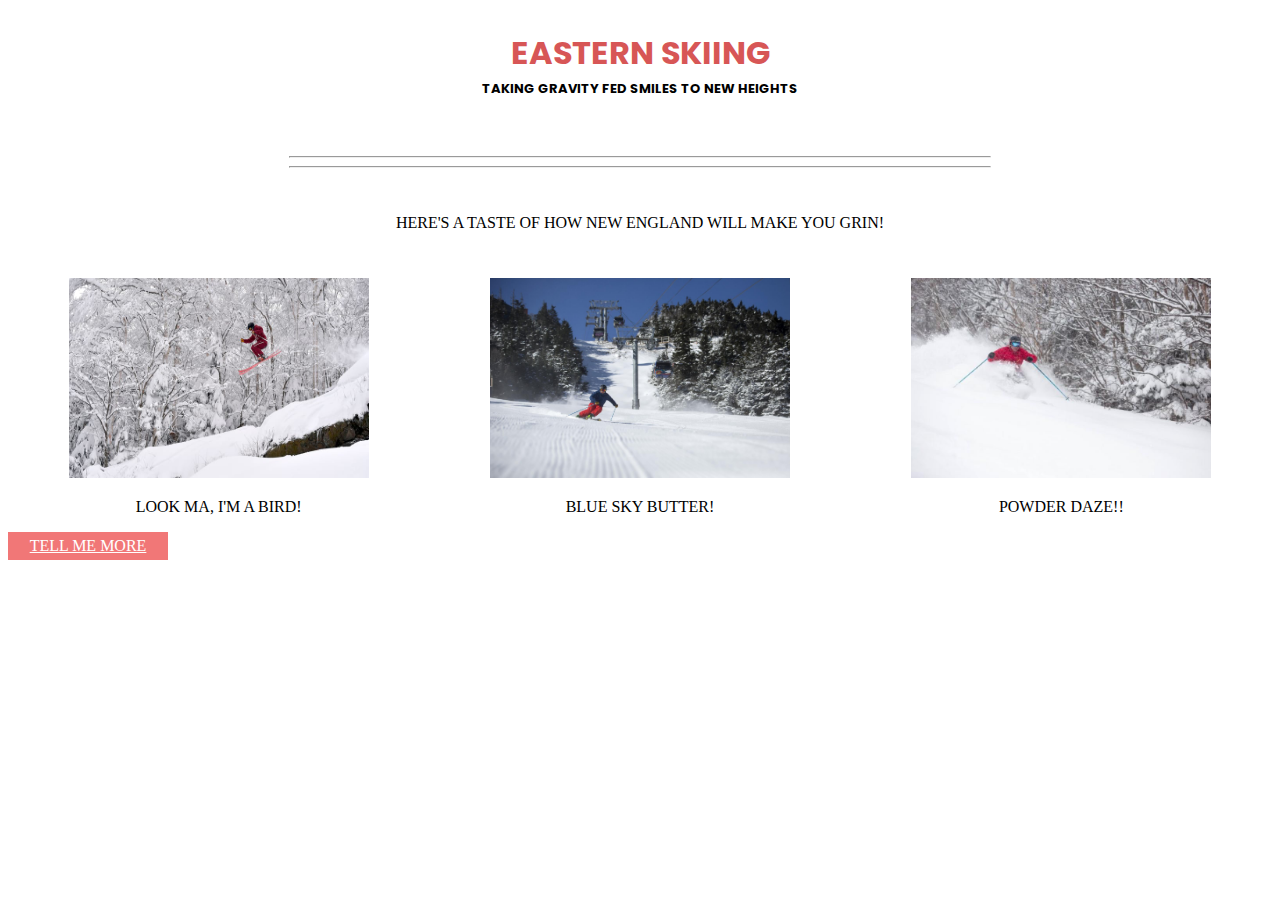
==== index.html @ cb7becd0 "adding html, image, and css files" ====
<!DOCTYPE html>
<html lang="en">

<link href="https://fonts.googleapis.com/css2?family=Poppins:wght@500&display=swap" rel="stylesheet">

<style>
    @import 'index.css';
</style>

<head>
    <meta charset="UTF-8">
    <meta name="viewport" content="width=<device-width>, initial-scale=1.0">
    <meta http-equiv="X-UA-Compatible" content="ie=edge">
    <title>Document</title>
</head>

<body>
    <div class="container">
        <div id="top">
            <h1>Eastern Skiing</h1>
            <h2>Taking gravity fed smiles to new heights</h2>
        </div>
        <hr>
        <hr>
        <p id="teaser">Here's a taste of how New England will make you grin!</p>
        <div id="images">
            <div>
                <img src="./madriver.jpg" alt="Cliff Jump Pic" />
                <p>look ma, i'm a bird!</p>
            </div>
            <div>
                <img src="blueskyday.jpg" alt="Powder day Pic" />
                <p>blue sky butter!</p>
            </div>
            <div>
                <img src="./powderdaze.jpg" alt="Powder day Pic" />
                <p>powder daze!!</p>
            </div>
        </div>
        <div>
        <a class="boxed" href="www.killington.com">tell me more</a>
        </div>
    </div>
</body>

</html>
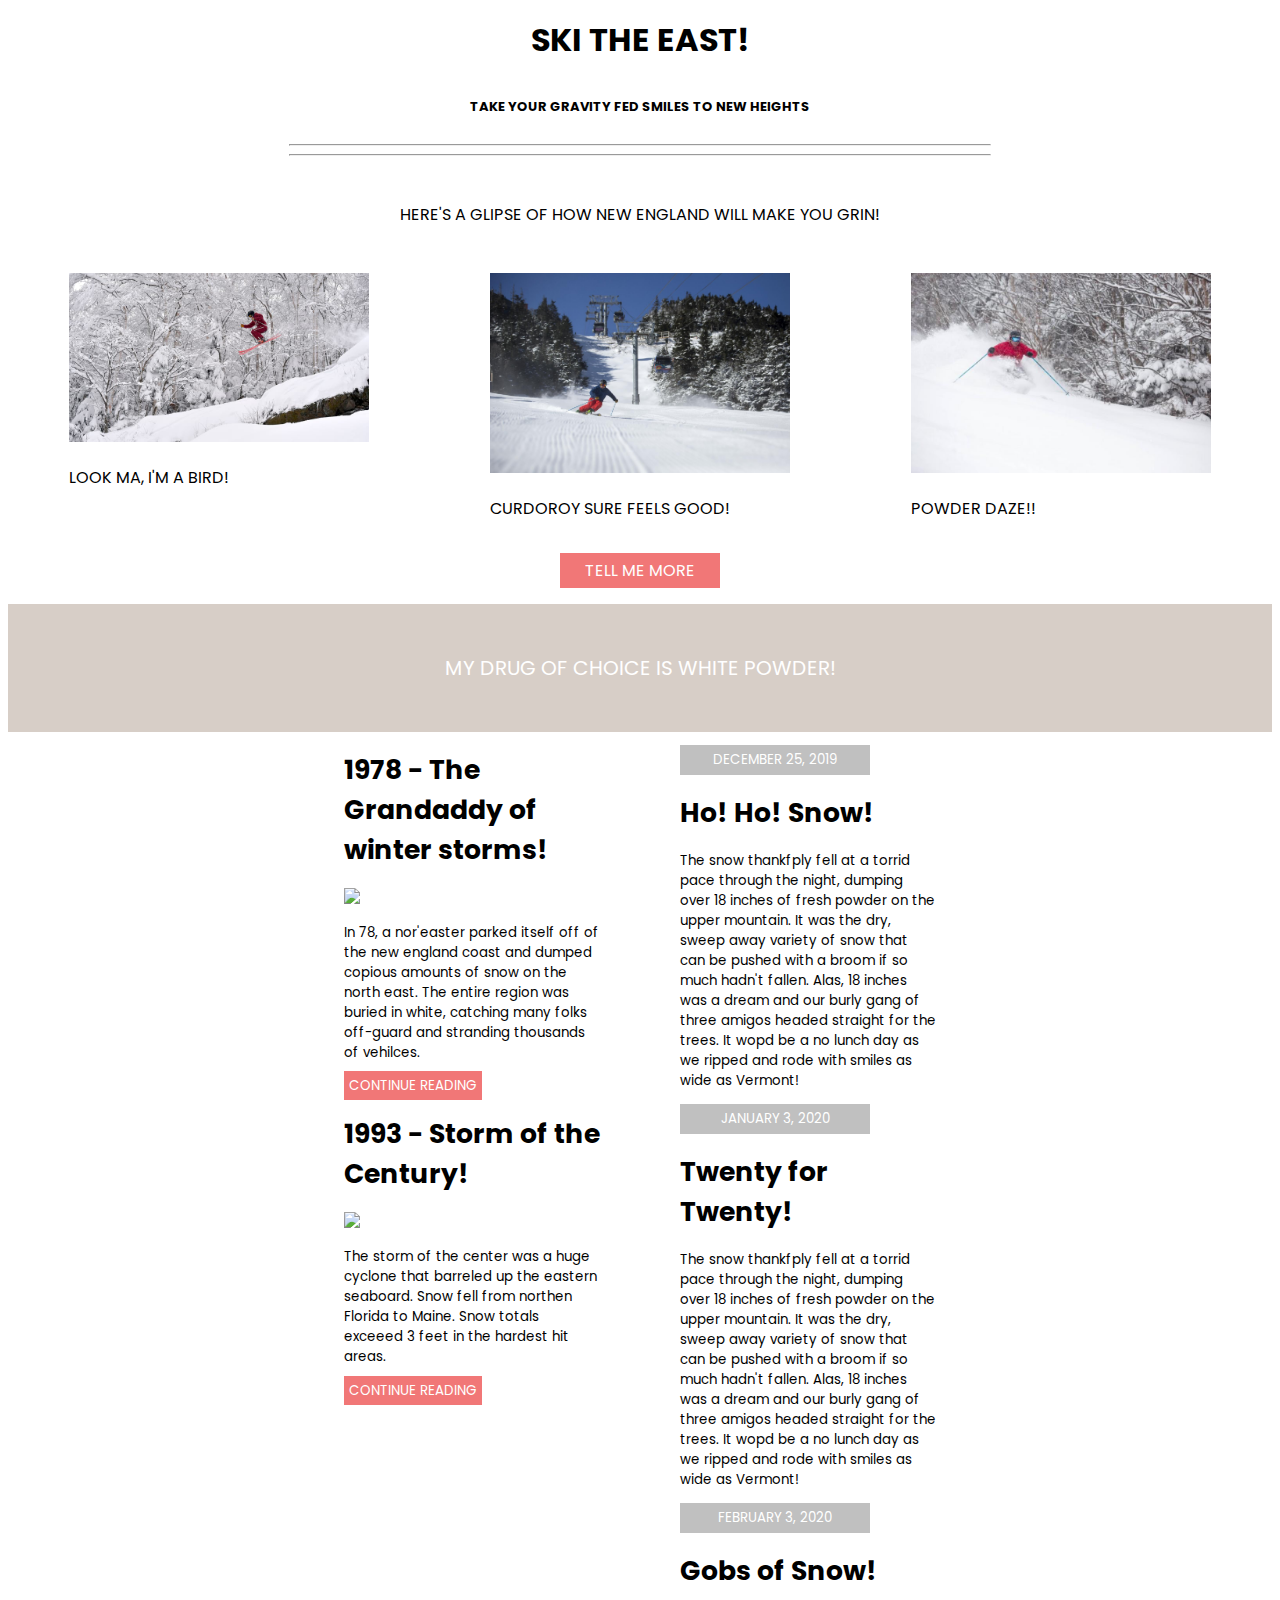
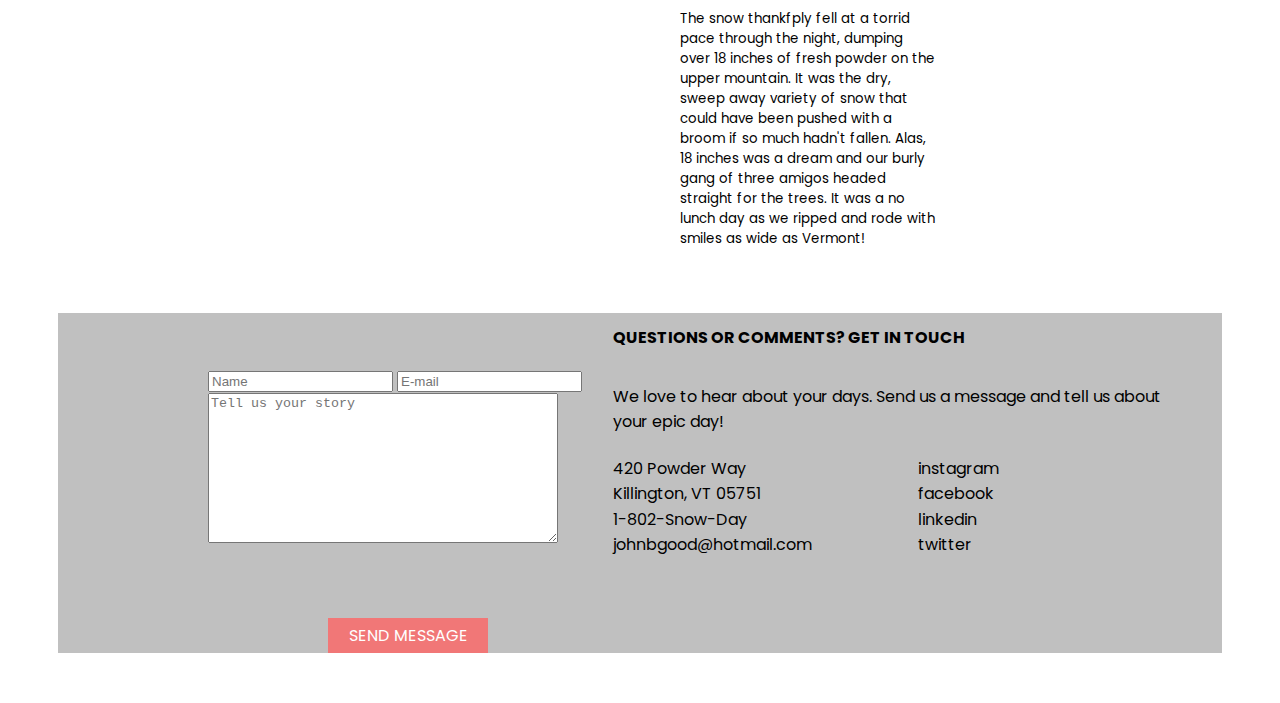
==== commit 5725165d: "fairly complete home page" ====
--- a/index.html
+++ b/index.html
@@ -4,7 +4,7 @@
 <link href="https://fonts.googleapis.com/css2?family=Poppins:wght@500&display=swap" rel="stylesheet">
 
 <style>
-    @import 'index.css';
+    @import 'project3.css';
 </style>
 
 <head>
@@ -15,32 +15,103 @@
 </head>
 
 <body>
-    <div class="container">
-        <div id="top">
-            <h1>Eastern Skiing</h1>
-            <h2>Taking gravity fed smiles to new heights</h2>
-        </div>
-        <hr>
-        <hr>
-        <p id="teaser">Here's a taste of how New England will make you grin!</p>
-        <div id="images">
-            <div>
-                <img src="./madriver.jpg" alt="Cliff Jump Pic" />
-                <p>look ma, i'm a bird!</p>
-            </div>
-            <div>
-                <img src="blueskyday.jpg" alt="Powder day Pic" />
-                <p>blue sky butter!</p>
-            </div>
-            <div>
-                <img src="./powderdaze.jpg" alt="Powder day Pic" />
-                <p>powder daze!!</p>
-            </div>
+    <div class="banner">
+        <h1>Ski the East!</h1>
+        <h2>Take your gravity fed smiles to new heights<h2>
+    </div>
+    <hr>
+    <hr>
+    <p class="sub-banner">Here's a glipse of how New England will make you grin!</p>
+    <div class="image-pane">
+        <div>
+            <img src="./madriver.jpg" alt="Cliff Jump Pic" />
+            <p>look ma, i'm a bird!</p>
         </div>
         <div>
-        <a class="boxed" href="www.killington.com">tell me more</a>
+            <img src="blueskyday.jpg" alt="Powder day Pic" />
+            <p>Curdoroy sure feels good!</p>
+        </div>
+        <div>
+            <img src="./powderdaze.jpg" alt="Powder day Pic" />
+            <p>powder daze!!</p>
         </div>
     </div>
-</body>
+
+    <p class="action-button">
+        <a class="action-button" href="www.killington.com">tell me more</a>
+    </p>
+
+    <div class="section-quote">
+        <p id="powder-quote">My drug of choice is white powder!</p>
+    </div>
+
+    <div class="content-wrapper">
+        <div class="article-content">
+            <h1>1978 - The Grandaddy of winter storms!</h1>
+            <img src="./blizzard78.jpg">
+            <p>In 78, a nor'easter parked itself off of the new england coast and dumped copious amounts of snow on the
+                north east. The entire region was buried in white, catching many folks off-guard and stranding thousands
+                of vehilces.</p>
+            <a class="action-button" href="www.sugarbush.com">continue reading</a>
+            <h1>1993 - Storm of the Century!</h1>
+            <img src="./stormofcentury.jpg">
+            <p>The storm of the center was a huge cyclone that barreled up the eastern seaboard. Snow fell from northen
+                Florida to Maine. Snow totals exceeed 3 feet in the hardest hit areas.</p>
+            <a class="action-button" href="www.sugarbush.com">continue reading</a>
+        </div>
+
+        <div class="blog-content">
+            <p class="date-box">December 25, 2019</p>
+            <h1>Ho! Ho! Snow!</h1>
+            <p>The snow thankfply fell at a torrid pace through the night, dumping over 18 inches of
+                fresh powder on the upper mountain. It was the dry, sweep away variety of snow that can be pushed
+                with a broom if
+                so much hadn't fallen. Alas, 18 inches was a dream and our burly gang of three amigos headed
+                straight for the trees. It wopd be a no lunch day as we ripped and rode with smiles as wide as
+                Vermont!
+            </p>
+            <p class="date-box">January 3, 2020</p>
+            <h1>Twenty for Twenty!</h1>
+            <p>The snow thankfply fell at a torrid pace through the night, dumping over 18 inches of
+                fresh powder on the upper mountain. It was the dry, sweep away variety of snow that can be pushed
+                with a broom if
+                so much hadn't fallen. Alas, 18 inches was a dream and our burly gang of three amigos headed
+                straight for the trees. It wopd be a no lunch day as we ripped and rode with smiles as wide as
+                Vermont!
+            </p>
+            <p class="date-box">February 3, 2020</p>
+            <h1>Gobs of Snow!</h1>
+            <p>The snow thankfply fell at a torrid pace through the night, dumping over 18 inches of
+                fresh powder on the upper mountain. It was the dry, sweep away variety of snow that could have been
+                pushed with a broom if so much hadn't fallen. Alas, 18 inches was a dream and our burly gang of three
+                amigos headed
+                straight for the trees. It was a no lunch day as we ripped and rode with smiles as wide as
+                Vermont!
+            </p>
+        </div>
+    </div>
+
+    <div id="contact-wrapper">
+        <p id="contact-heading">Questions or Comments? Get in Touch</p>
+        <form id="contact-form">
+            <input type="text" id="contact-name" name="user_name" placeholder="Name">
+            <input type="text" id="contact-email" name="user_email" placeholder="E-mail">
+            <textarea id="msg" name="contact-message" placeholder="Tell us your story"></textarea>
+        </form>
+        <a id="send-message" class="action-button" href="www.sugarbush.com">send message</a>
+        <p id="contact-intro">We love to hear about your days. Send us a message and tell us about your epic day!</p>
+        <div id="contact-address">
+            <p>420 Powder Way</p>
+            <p>Killington, VT 05751</p>
+            <p>1-802-Snow-Day</p>
+            <p>johnbgood@hotmail.com</p>
+        </div>
+        <div id="contact-social">
+            <p>instagram</p>
+            <p>facebook</p>
+            <p>linkedin</p>
+            <p>twitter</p>
+        </div>
+    </div>
 
 </html>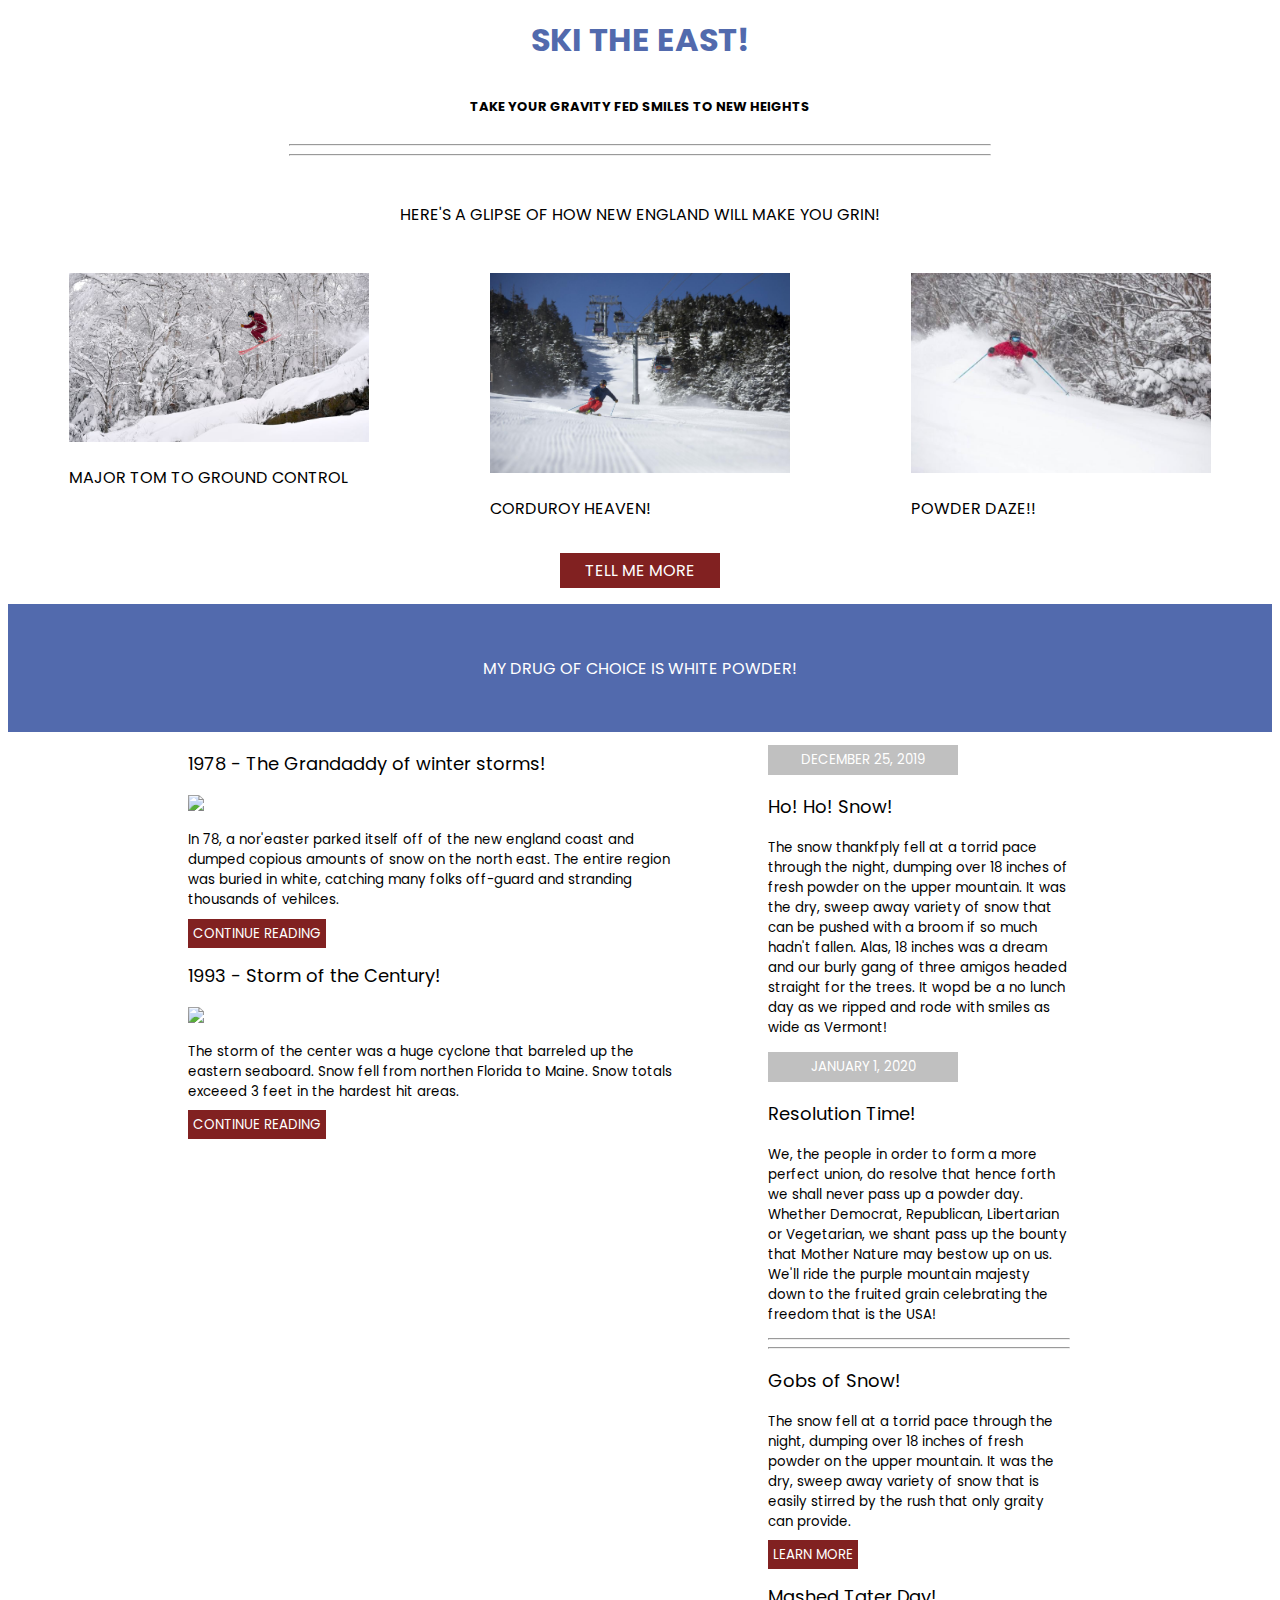
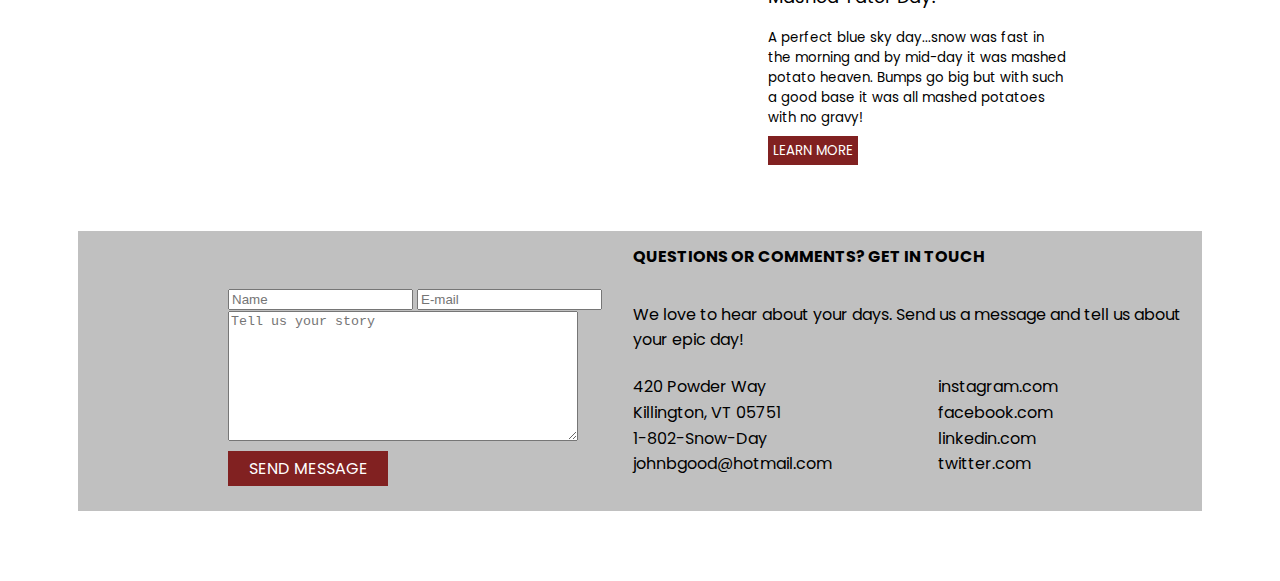
==== commit 3363a17a: "fixed bugs" ====
--- a/index.html
+++ b/index.html
@@ -4,7 +4,7 @@
 <link href="https://fonts.googleapis.com/css2?family=Poppins:wght@500&display=swap" rel="stylesheet">
 
 <style>
-    @import 'project3.css';
+    @import 'index.css';
 </style>
 
 <head>
@@ -19,27 +19,28 @@
         <h1>Ski the East!</h1>
         <h2>Take your gravity fed smiles to new heights<h2>
     </div>
-    <hr>
-    <hr>
+    <hr class="large-hr">
+    <hr class="large-hr">
     <p class="sub-banner">Here's a glipse of how New England will make you grin!</p>
     <div class="image-pane">
         <div>
-            <img src="./madriver.jpg" alt="Cliff Jump Pic" />
-            <p>look ma, i'm a bird!</p>
+            <img src="./madriver.jpg" alt="Cliff Jump Pic">
+            <p>Major Tom to Ground Control</p>
         </div>
         <div>
-            <img src="blueskyday.jpg" alt="Powder day Pic" />
-            <p>Curdoroy sure feels good!</p>
+            <img src="blueskyday.jpg" alt="Groomed Ski Slope">
+            <p>Corduroy heaven!</p>
         </div>
         <div>
-            <img src="./powderdaze.jpg" alt="Powder day Pic" />
+            <img src="./powderdaze.jpg" alt="Powder day Pic">
             <p>powder daze!!</p>
         </div>
+        
     </div>
 
-    <p class="action-button">
-        <a class="action-button" href="www.killington.com">tell me more</a>
-    </p>
+    <p class="action-button centered">
+            <a href="www.killington.com">tell me more</a>
+        </p>
 
     <div class="section-quote">
         <p id="powder-quote">My drug of choice is white powder!</p>
@@ -47,47 +48,56 @@
 
     <div class="content-wrapper">
         <div class="article-content">
-            <h1>1978 - The Grandaddy of winter storms!</h1>
+            <p class="header">1978 - The Grandaddy of winter storms!</p>
             <img src="./blizzard78.jpg">
             <p>In 78, a nor'easter parked itself off of the new england coast and dumped copious amounts of snow on the
                 north east. The entire region was buried in white, catching many folks off-guard and stranding thousands
                 of vehilces.</p>
-            <a class="action-button" href="www.sugarbush.com">continue reading</a>
-            <h1>1993 - Storm of the Century!</h1>
-            <img src="./stormofcentury.jpg">
-            <p>The storm of the center was a huge cyclone that barreled up the eastern seaboard. Snow fell from northen
-                Florida to Maine. Snow totals exceeed 3 feet in the hardest hit areas.</p>
-            <a class="action-button" href="www.sugarbush.com">continue reading</a>
+            <a class="action-button" href="./continue-reading.html">continue reading</a>
+            <p class="header">1993 - Storm of the Century!<p>
+                    <img src="./stormofcentury.jpg">
+                    <p>The storm of the center was a huge cyclone that barreled up the eastern seaboard. Snow fell from
+                        northen
+                        Florida to Maine. Snow totals exceeed 3 feet in the hardest hit areas.</p>
+                    <a class="action-button" href="./continue-reading.html">continue reading</a>
         </div>
-
         <div class="blog-content">
             <p class="date-box">December 25, 2019</p>
-            <h1>Ho! Ho! Snow!</h1>
-            <p>The snow thankfply fell at a torrid pace through the night, dumping over 18 inches of
-                fresh powder on the upper mountain. It was the dry, sweep away variety of snow that can be pushed
-                with a broom if
-                so much hadn't fallen. Alas, 18 inches was a dream and our burly gang of three amigos headed
-                straight for the trees. It wopd be a no lunch day as we ripped and rode with smiles as wide as
-                Vermont!
-            </p>
-            <p class="date-box">January 3, 2020</p>
-            <h1>Twenty for Twenty!</h1>
-            <p>The snow thankfply fell at a torrid pace through the night, dumping over 18 inches of
-                fresh powder on the upper mountain. It was the dry, sweep away variety of snow that can be pushed
-                with a broom if
-                so much hadn't fallen. Alas, 18 inches was a dream and our burly gang of three amigos headed
-                straight for the trees. It wopd be a no lunch day as we ripped and rode with smiles as wide as
-                Vermont!
-            </p>
-            <p class="date-box">February 3, 2020</p>
-            <h1>Gobs of Snow!</h1>
-            <p>The snow thankfply fell at a torrid pace through the night, dumping over 18 inches of
-                fresh powder on the upper mountain. It was the dry, sweep away variety of snow that could have been
-                pushed with a broom if so much hadn't fallen. Alas, 18 inches was a dream and our burly gang of three
-                amigos headed
-                straight for the trees. It was a no lunch day as we ripped and rode with smiles as wide as
-                Vermont!
-            </p>
+            <p class="header">Ho! Ho! Snow!<p>
+                    <p>The snow thankfply fell at a torrid pace through the night, dumping over 18 inches of
+                        fresh powder on the upper mountain. It was the dry, sweep away variety of snow that can be
+                        pushed
+                        with a broom if
+                        so much hadn't fallen. Alas, 18 inches was a dream and our burly gang of three amigos headed
+                        straight for the trees. It wopd be a no lunch day as we ripped and rode with smiles as wide as
+                        Vermont!
+                    </p>
+                    <p class="date-box">January 1, 2020</p>
+                    <p class="header">Resolution Time!<p>
+                            <p>We, the people in order to form a more perfect union, do resolve that hence forth we
+                                shall never pass up
+                                a powder day. Whether Democrat, Republican, Libertarian or Vegetarian, we shant pass up
+                                the bounty that
+                                Mother Nature may bestow up on us. We'll ride the purple mountain majesty down to the
+                                fruited grain
+                                celebrating the freedom that is the USA!
+
+                            </p>
+                            <hr class="small-hr">
+                            <hr class="small-hr">
+                            <p class="header">Gobs of Snow!</p>
+                            <p>The snow fell at a torrid pace through the night, dumping over 18 inches of
+                                fresh powder on the upper mountain. It was the dry, sweep away variety of snow that is
+                                easily stirred by
+                                the rush that only graity can provide.
+                            </p>
+                            <a class="action-button" href="./learn-more.html">learn more</a>
+                            <p class="header">Mashed Tater Day!</p>
+                            <p>A perfect blue sky day...snow was fast in the morning and by mid-day it was mashed potato
+                                heaven. Bumps
+                                go big but with such a good base it was all mashed potatoes with no gravy!
+                            </p>
+                            <a class="action-button" href="./learn-more.html">learn more</a>
         </div>
     </div>
 
@@ -107,10 +117,10 @@
             <p>johnbgood@hotmail.com</p>
         </div>
         <div id="contact-social">
-            <p>instagram</p>
-            <p>facebook</p>
-            <p>linkedin</p>
-            <p>twitter</p>
+            <p>instagram.com</p>
+            <p>facebook.com</p>
+            <p>linkedin.com</p>
+            <p>twitter.com</p>
         </div>
     </div>
 
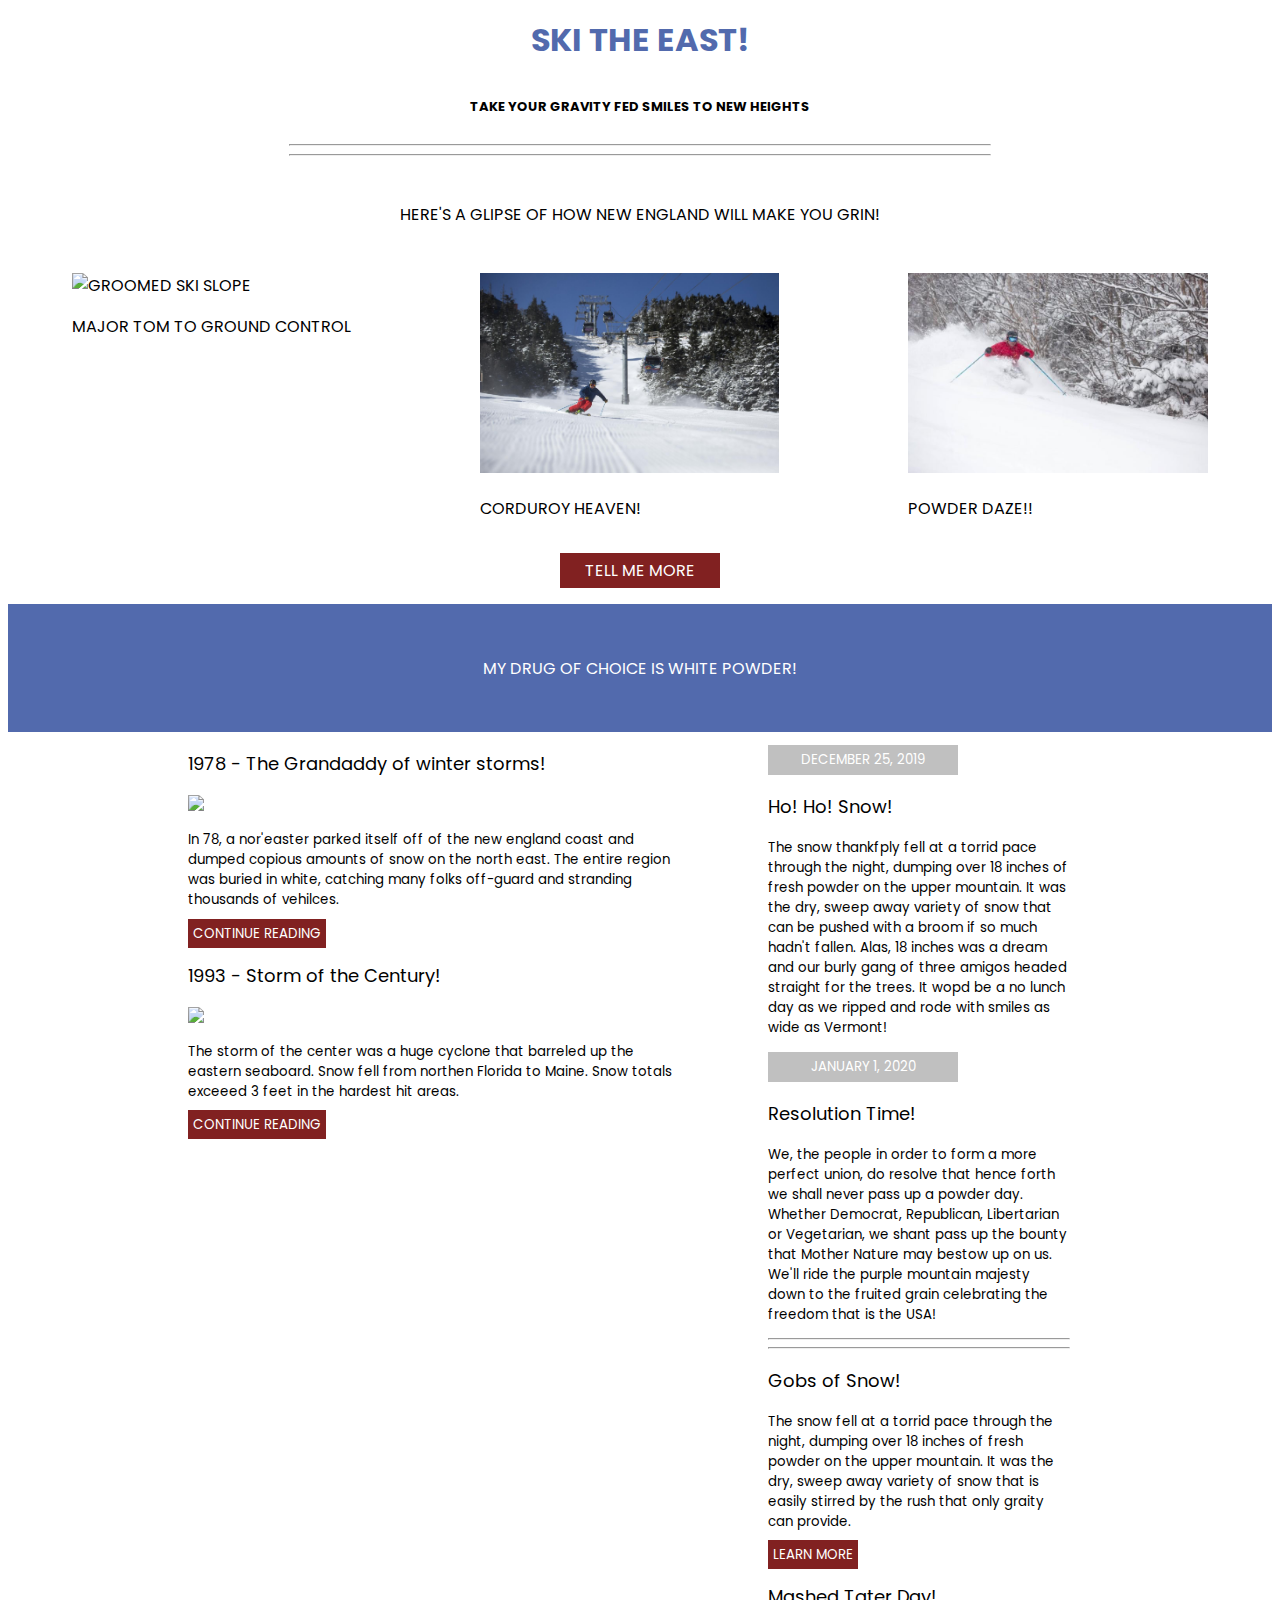
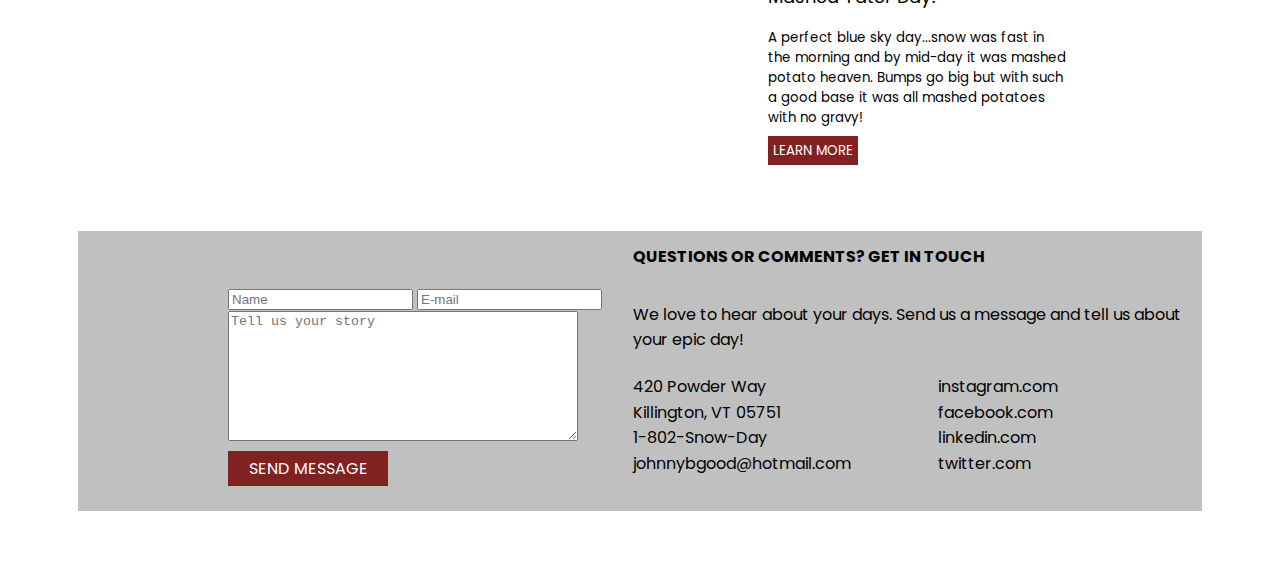
==== commit 9f3f2c7c: "fixed image" ====
--- a/index.html
+++ b/index.html
@@ -24,7 +24,7 @@
     <p class="sub-banner">Here's a glipse of how New England will make you grin!</p>
     <div class="image-pane">
         <div>
-            <img src="./madriver.jpg" alt="Cliff Jump Pic">
+            <img src="treejump.jpg" alt="Groomed Ski Slope">
             <p>Major Tom to Ground Control</p>
         </div>
         <div>
@@ -114,7 +114,7 @@
             <p>420 Powder Way</p>
             <p>Killington, VT 05751</p>
             <p>1-802-Snow-Day</p>
-            <p>johnbgood@hotmail.com</p>
+            <p>johnnybgood@hotmail.com</p>
         </div>
         <div id="contact-social">
             <p>instagram.com</p>
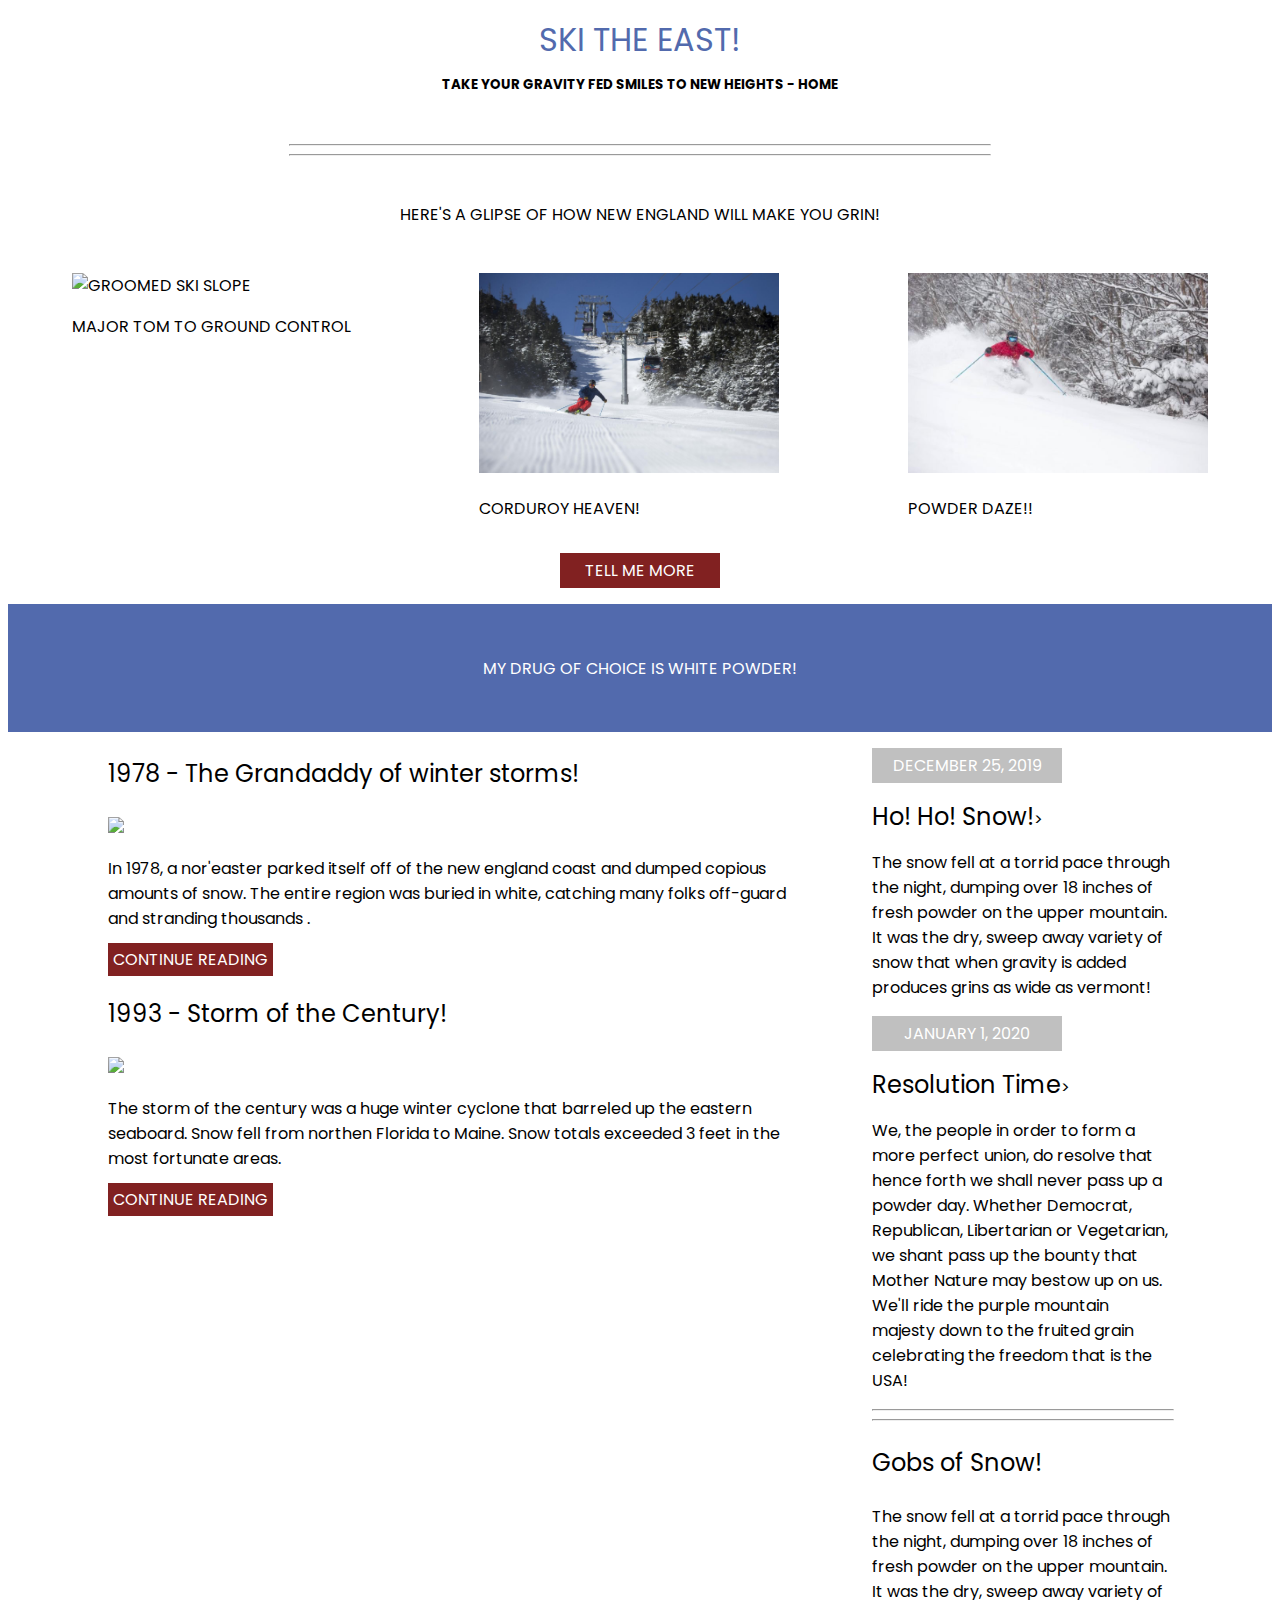
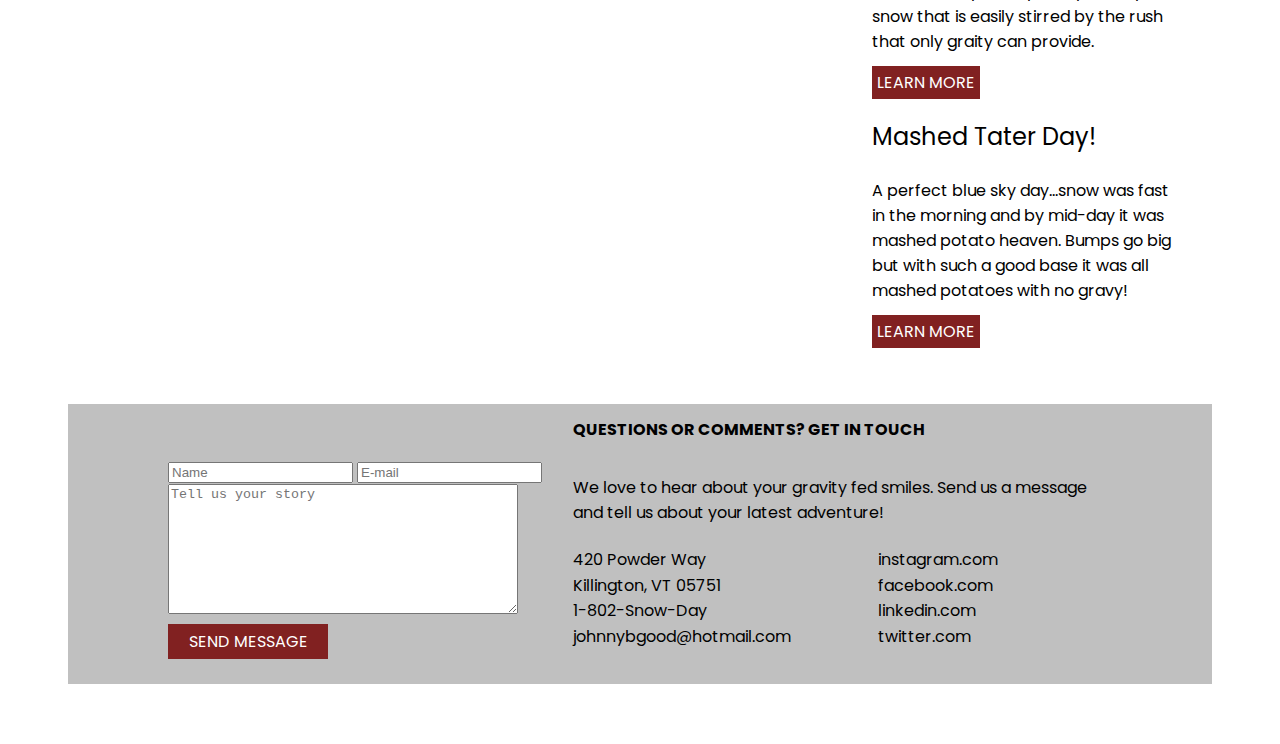
==== commit a0df1051: "fixed issues per testing" ====
--- a/index.html
+++ b/index.html
@@ -16,88 +16,85 @@
 
 <body>
     <div class="banner">
-        <h1>Ski the East!</h1>
-        <h2>Take your gravity fed smiles to new heights<h2>
+        <a class="title-header" href="./index.html">Ski the East!</a>
+        <h2>Take your gravity fed smiles to new heights - home<h2>
     </div>
     <hr class="large-hr">
     <hr class="large-hr">
     <p class="sub-banner">Here's a glipse of how New England will make you grin!</p>
     <div class="image-pane">
         <div>
-            <img src="treejump.jpg" alt="Groomed Ski Slope">
+            <img class="small-image" src="treejump.jpg" alt="Groomed Ski Slope">
             <p>Major Tom to Ground Control</p>
         </div>
         <div>
-            <img src="blueskyday.jpg" alt="Groomed Ski Slope">
+            <img class="small-image" src="blueskyday.jpg" alt="Groomed Ski Slope">
             <p>Corduroy heaven!</p>
         </div>
         <div>
-            <img src="./powderdaze.jpg" alt="Powder day Pic">
+            <img class="small-image" src="./powderdaze.jpg" alt="Powder day Pic">
             <p>powder daze!!</p>
         </div>
-        
+
     </div>
 
     <p class="action-button centered">
-            <a href="www.killington.com">tell me more</a>
-        </p>
+        <a href="www.killington.com">tell me more</a>
+    </p>
 
     <div class="section-quote">
         <p id="powder-quote">My drug of choice is white powder!</p>
     </div>
 
-    <div class="content-wrapper">
-        <div class="article-content">
+    <div class="article-blog-container">
+        <div class="article">
             <p class="header">1978 - The Grandaddy of winter storms!</p>
-            <img src="./blizzard78.jpg">
-            <p>In 78, a nor'easter parked itself off of the new england coast and dumped copious amounts of snow on the
-                north east. The entire region was buried in white, catching many folks off-guard and stranding thousands
-                of vehilces.</p>
+            <img class="home-image" src="./blizzard78.jpg">
+            <p>In 1978, a nor'easter parked itself off of the new england coast and dumped copious amounts of snow. The
+                entire region was buried in white, catching many folks off-guard and stranding thousands
+                .</p>
             <a class="action-button" href="./continue-reading.html">continue reading</a>
             <p class="header">1993 - Storm of the Century!<p>
-                    <img src="./stormofcentury.jpg">
-                    <p>The storm of the center was a huge cyclone that barreled up the eastern seaboard. Snow fell from
+                    <img class="home-image" src="./stormofcentury.jpg">
+                    <p>The storm of the century was a huge winter cyclone that barreled up the eastern seaboard. Snow
+                        fell from
                         northen
-                        Florida to Maine. Snow totals exceeed 3 feet in the hardest hit areas.</p>
+                        Florida to Maine. Snow totals exceeded 3 feet in the most fortunate areas.</p>
                     <a class="action-button" href="./continue-reading.html">continue reading</a>
         </div>
-        <div class="blog-content">
+        <div class="blog">
             <p class="date-box">December 25, 2019</p>
-            <p class="header">Ho! Ho! Snow!<p>
-                    <p>The snow thankfply fell at a torrid pace through the night, dumping over 18 inches of
-                        fresh powder on the upper mountain. It was the dry, sweep away variety of snow that can be
-                        pushed
-                        with a broom if
-                        so much hadn't fallen. Alas, 18 inches was a dream and our burly gang of three amigos headed
-                        straight for the trees. It wopd be a no lunch day as we ripped and rode with smiles as wide as
-                        Vermont!
-                    </p>
-                    <p class="date-box">January 1, 2020</p>
-                    <p class="header">Resolution Time!<p>
-                            <p>We, the people in order to form a more perfect union, do resolve that hence forth we
-                                shall never pass up
-                                a powder day. Whether Democrat, Republican, Libertarian or Vegetarian, we shant pass up
-                                the bounty that
-                                Mother Nature may bestow up on us. We'll ride the purple mountain majesty down to the
-                                fruited grain
-                                celebrating the freedom that is the USA!
+            <a class="header" href="./blog-post.html">Ho! Ho! Snow!</a>>
+            <p>The snow fell at a torrid pace through the night, dumping over 18 inches of
+                fresh powder on the upper mountain. It was the dry, sweep away variety of snow that when gravity
+                is added produces grins as wide as vermont!
+            </p>
+            <p class="date-box">January 1, 2020</p>
+            <a class="header" href="./blog-post.html">Resolution Time</a>>
+            <p>We, the people in order to form a more perfect union, do resolve that hence forth we
+                shall never pass up
+                a powder day. Whether Democrat, Republican, Libertarian or Vegetarian, we shant pass up
+                the bounty that
+                Mother Nature may bestow up on us. We'll ride the purple mountain majesty down to the
+                fruited grain
+                celebrating the freedom that is the USA!
 
-                            </p>
-                            <hr class="small-hr">
-                            <hr class="small-hr">
-                            <p class="header">Gobs of Snow!</p>
-                            <p>The snow fell at a torrid pace through the night, dumping over 18 inches of
-                                fresh powder on the upper mountain. It was the dry, sweep away variety of snow that is
-                                easily stirred by
-                                the rush that only graity can provide.
-                            </p>
-                            <a class="action-button" href="./learn-more.html">learn more</a>
-                            <p class="header">Mashed Tater Day!</p>
-                            <p>A perfect blue sky day...snow was fast in the morning and by mid-day it was mashed potato
-                                heaven. Bumps
-                                go big but with such a good base it was all mashed potatoes with no gravy!
-                            </p>
-                            <a class="action-button" href="./learn-more.html">learn more</a>
+            </p>
+            <hr class="small-hr">
+            <hr class="small-hr">
+            <p class="header">Gobs of Snow!</p>
+            <p>The snow fell at a torrid pace through the night, dumping over 18 inches of
+                fresh powder on the upper mountain. It was the dry, sweep away variety of snow that is
+                easily stirred by
+                the rush that only graity can provide.
+            </p>
+            <a class="action-button" href="./learn-more.html">learn more</a>
+            <p class="header">Mashed Tater Day!</p>
+            <p>A perfect blue sky day...snow was fast in the morning and by mid-day it was mashed potato
+                heaven. Bumps
+                go big but with such a good base it was all mashed potatoes with no gravy!
+            </p>
+            <a class="action-button" href="./learn-more.html">learn more</a>
         </div>
     </div>
 
@@ -109,7 +106,8 @@
             <textarea id="msg" name="contact-message" placeholder="Tell us your story"></textarea>
         </form>
         <a id="send-message" class="action-button" href="www.sugarbush.com">send message</a>
-        <p id="contact-intro">We love to hear about your days. Send us a message and tell us about your epic day!</p>
+        <p id="contact-intro">We love to hear about your gravity fed smiles. Send us a message and tell us about your
+            latest adventure!</p>
         <div id="contact-address">
             <p>420 Powder Way</p>
             <p>Killington, VT 05751</p>
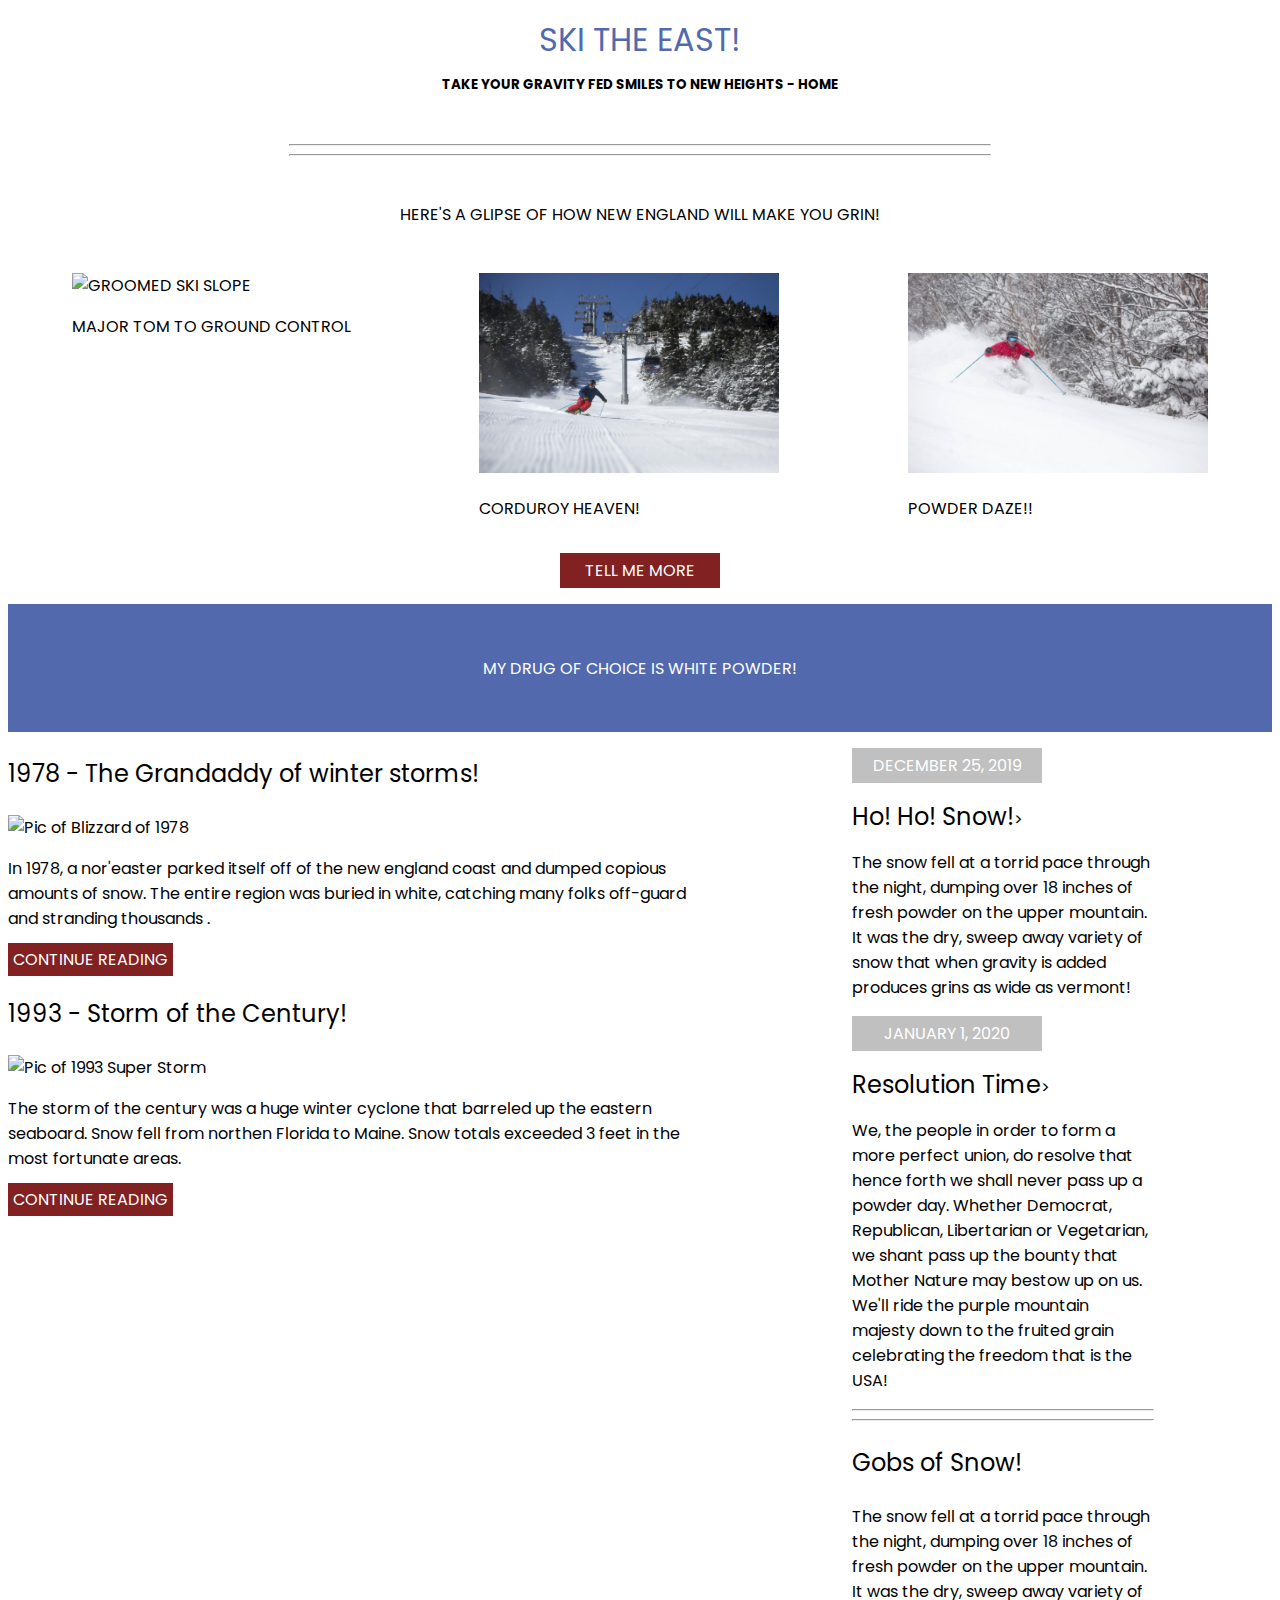
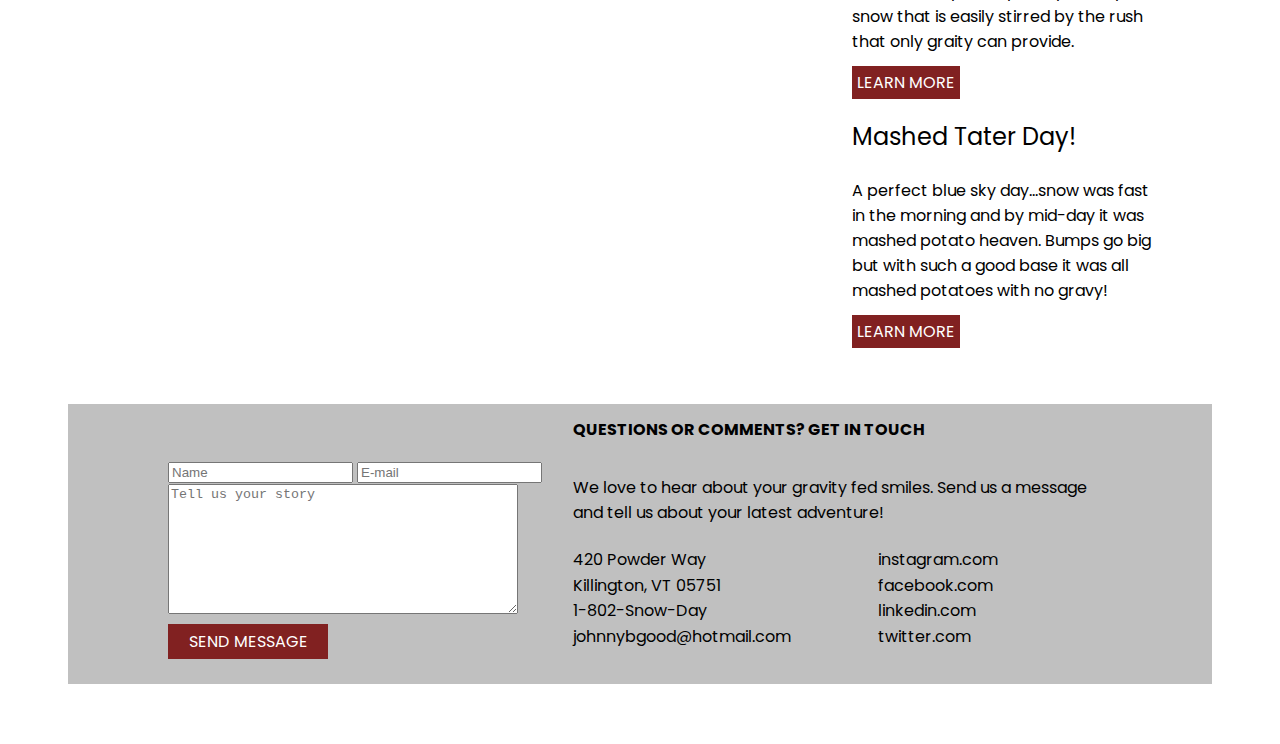
==== commit c39ea19a: "fixed different issues" ====
--- a/index.html
+++ b/index.html
@@ -49,13 +49,13 @@
     <div class="article-blog-container">
         <div class="article">
             <p class="header">1978 - The Grandaddy of winter storms!</p>
-            <img class="home-image" src="./blizzard78.jpg">
+            <img  class="home-image"    src="./blizzard78.jpg" alt="Pic of Blizzard of 1978">
             <p>In 1978, a nor'easter parked itself off of the new england coast and dumped copious amounts of snow. The
                 entire region was buried in white, catching many folks off-guard and stranding thousands
                 .</p>
             <a class="action-button" href="./continue-reading.html">continue reading</a>
             <p class="header">1993 - Storm of the Century!<p>
-                    <img class="home-image" src="./stormofcentury.jpg">
+                    <img class="home-image" src="./stormofcentury.jpg" alt="Pic of 1993 Super Storm">
                     <p>The storm of the century was a huge winter cyclone that barreled up the eastern seaboard. Snow
                         fell from
                         northen
